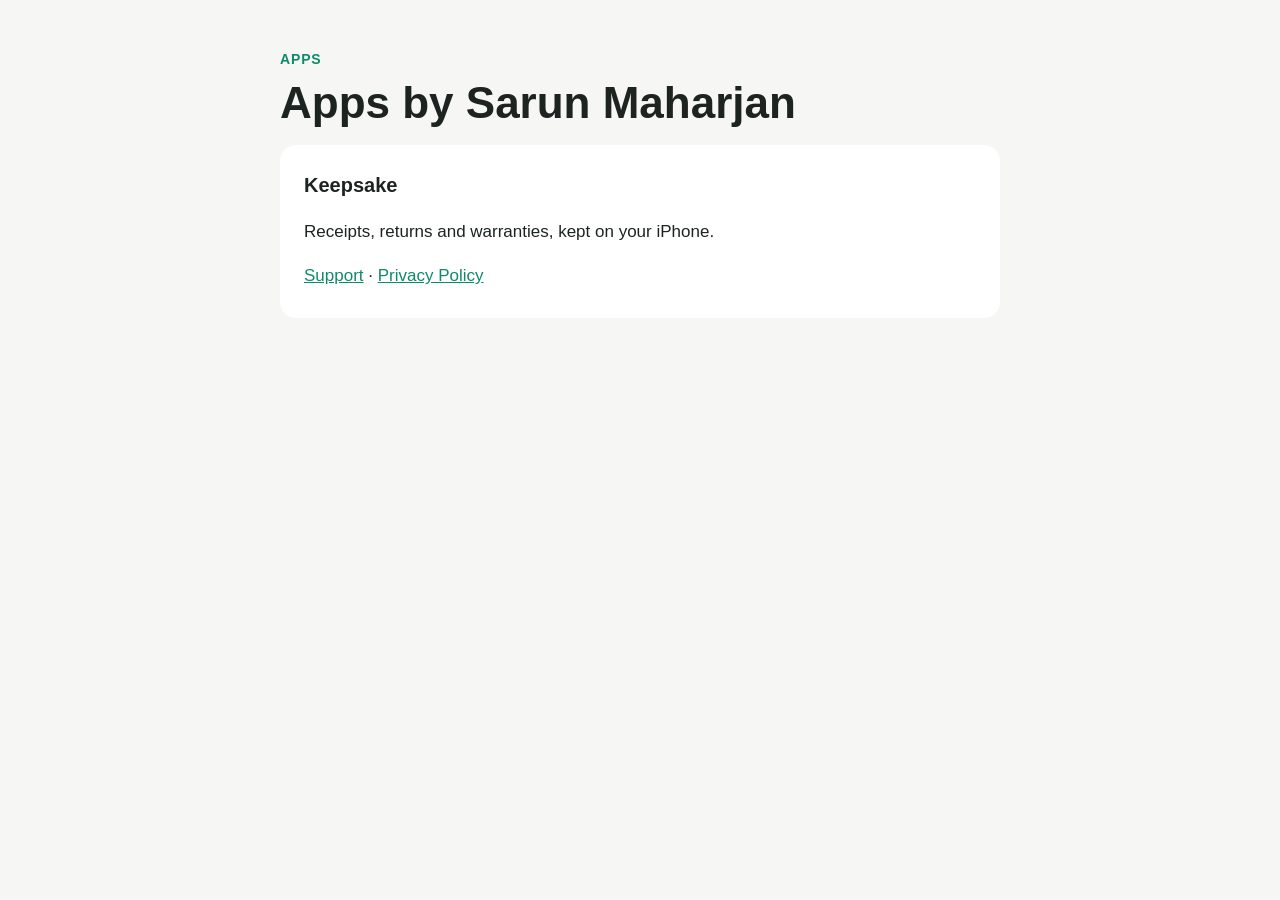
==== index.html @ d69ba05e "Add Keepsake support and privacy pages Co-Authored-By: Claude Opus 5.5 <noreply@anthropic.com>" ====
<!doctype html>
<html lang="en">
<head>
<meta charset="utf-8">
<meta name="viewport" content="width=device-width, initial-scale=1">
<title>Apps by Sarun Maharjan</title>
<link rel="stylesheet" href="keepsake/style.css">
</head>
<body>
<main>
  <p class="eyebrow">Apps</p>
  <h1>Apps by Sarun Maharjan</h1>

  <section>
    <h2>Keepsake</h2>
    <p>Receipts, returns and warranties, kept on your iPhone.</p>
    <p><a href="keepsake/support.html">Support</a> · <a href="keepsake/privacy.html">Privacy Policy</a></p>
  </section>
</main>
</body>
</html>
---- keepsake/style.css ----
:root {
  --bg: #f6f7f5;
  --text: #1c2321;
  --muted: #5d6865;
  --brand: #0f8a6c;
  --card: #ffffff;
}

@media (prefers-color-scheme: dark) {
  :root {
    --bg: #111615;
    --text: #e8eeec;
    --muted: #9aa7a3;
    --brand: #3fc7a0;
    --card: #1a2120;
  }
}

body {
  margin: 0;
  background: var(--bg);
  color: var(--text);
  font: 17px/1.6 -apple-system, BlinkMacSystemFont, "Segoe UI", sans-serif;
}

main {
  max-width: 720px;
  margin: 0 auto;
  padding: 48px 20px 80px;
}

.eyebrow {
  color: var(--brand);
  font-weight: 600;
  text-transform: uppercase;
  letter-spacing: 0.06em;
  font-size: 14px;
  margin: 0;
}

h1 {
  font-size: clamp(32px, 6vw, 44px);
  line-height: 1.15;
  margin: 8px 0 16px;
}

.intro {
  font-size: 19px;
  color: var(--muted);
}

.updated {
  color: var(--muted);
  font-size: 14px;
}

section {
  background: var(--card);
  border-radius: 16px;
  padding: 4px 24px 12px;
  margin-top: 16px;
}

h2 {
  font-size: 20px;
  margin: 20px 0 4px;
}

a {
  color: var(--brand);
}
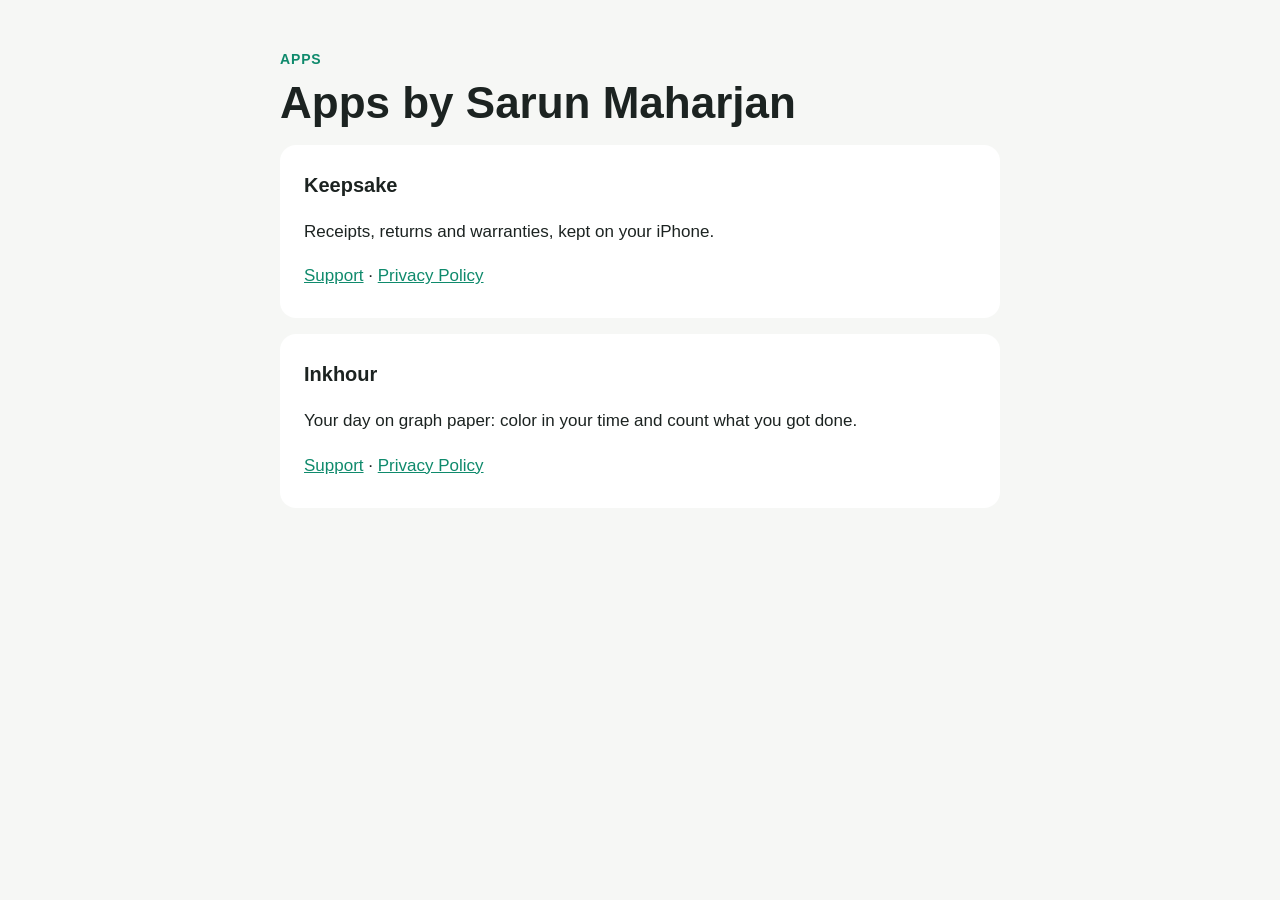
==== commit 2c9ade4f: "Add Inkhour support and privacy pages Co-Authored-By: Claude Opus 5.5 <noreply@anthropic.com>" ====
--- a/index.html
+++ b/index.html
@@ -16,6 +16,12 @@
     <p>Receipts, returns and warranties, kept on your iPhone.</p>
     <p><a href="keepsake/support.html">Support</a> · <a href="keepsake/privacy.html">Privacy Policy</a></p>
   </section>
+
+  <section>
+    <h2>Inkhour</h2>
+    <p>Your day on graph paper: color in your time and count what you got done.</p>
+    <p><a href="inkhour/support.html">Support</a> · <a href="inkhour/privacy.html">Privacy Policy</a></p>
+  </section>
 </main>
 </body>
 </html>
